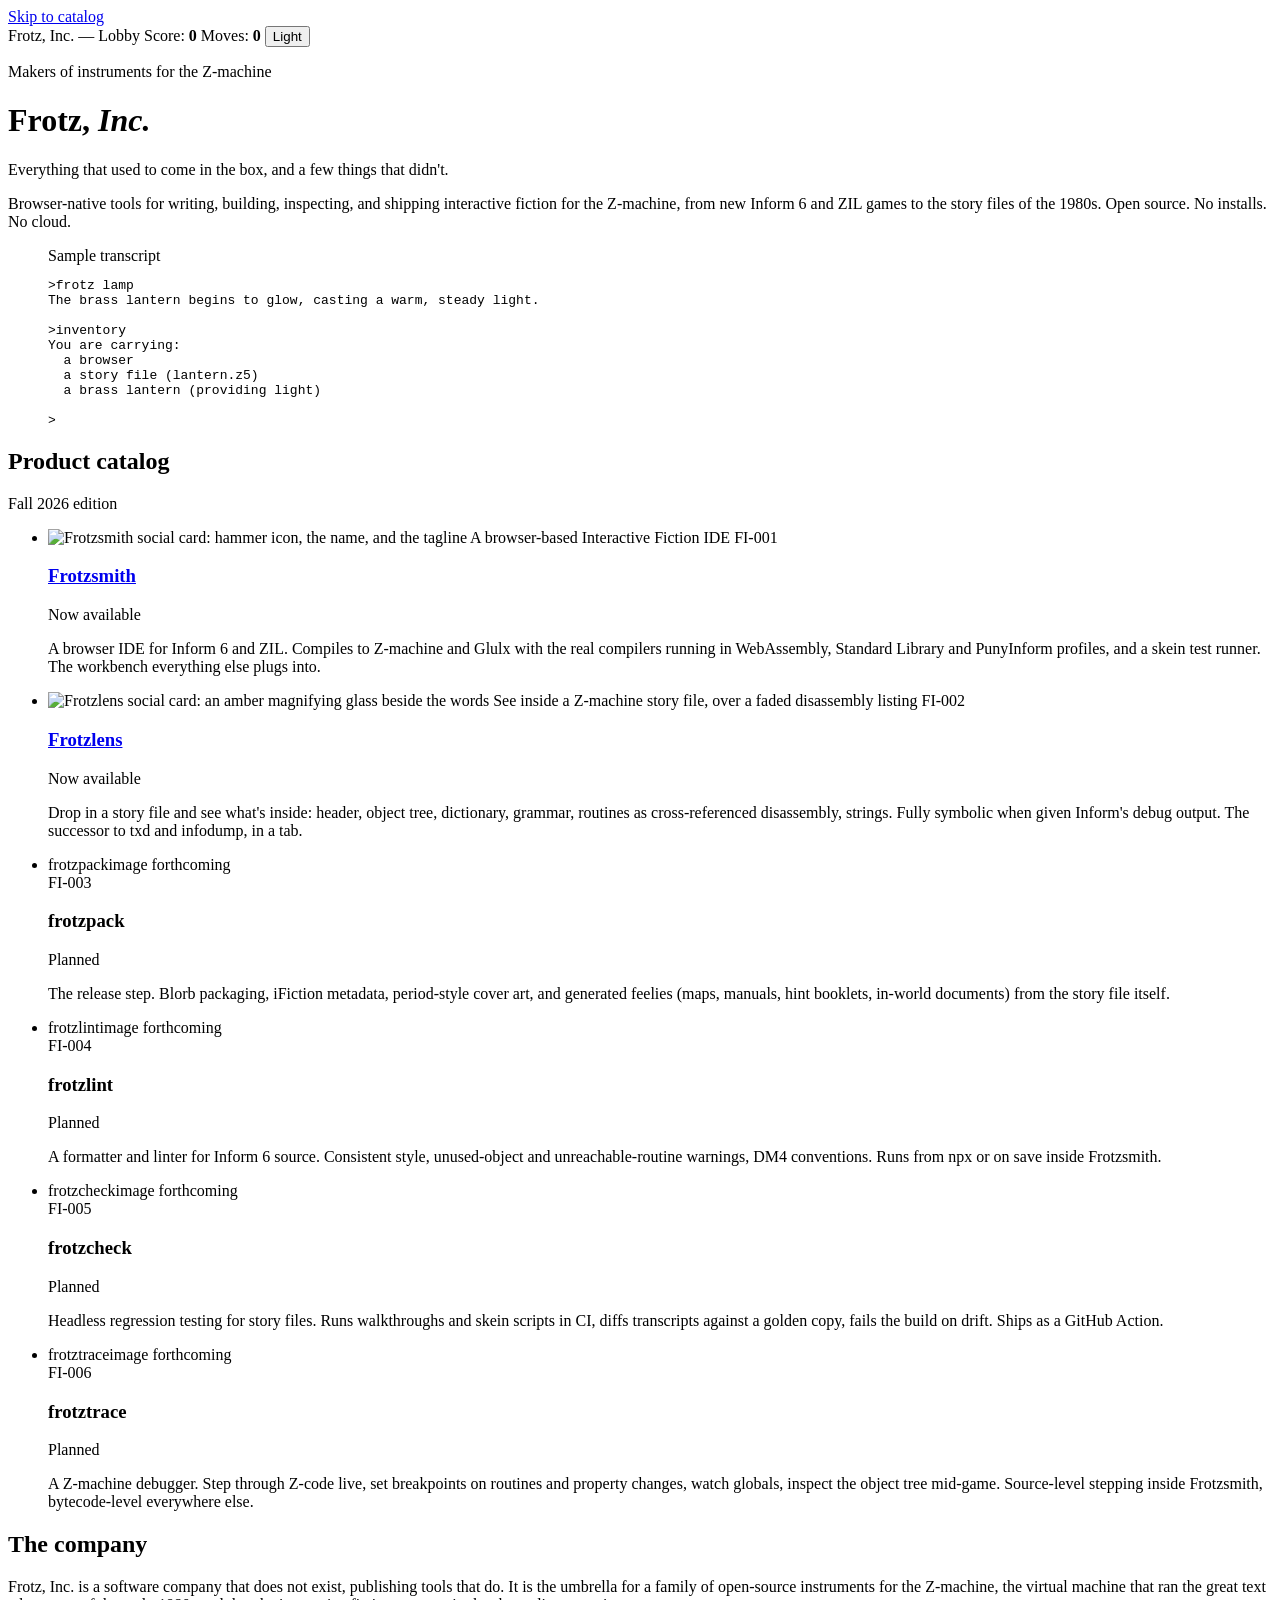
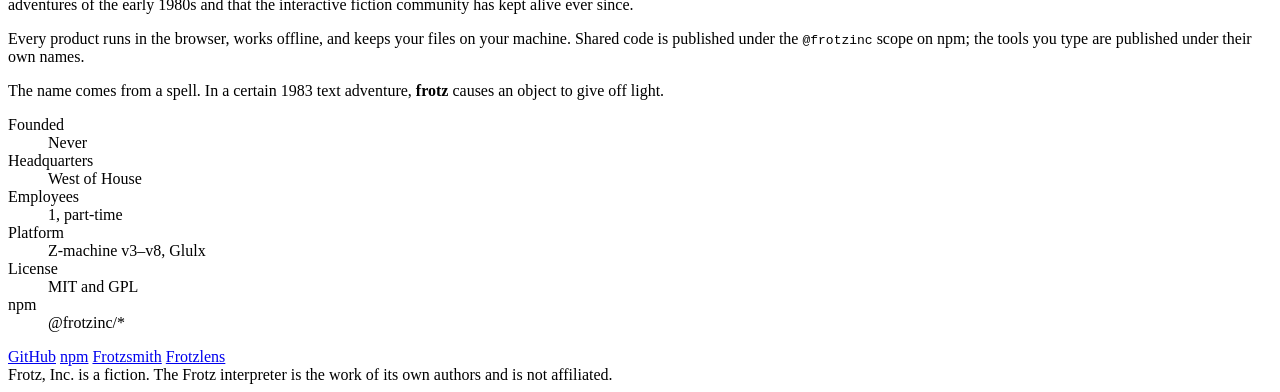
==== public/index.html @ 4df5a9d8 "JSON-LD: Frotzsmith and Frotzlens are GPLv3; llms.txt names the apps/libraries split" ====
<!doctype html>
<html lang="en">
<head>
<meta charset="utf-8">
<meta name="viewport" content="width=device-width,initial-scale=1,viewport-fit=cover">
<title>Frotz, Inc. · Instruments for the Z-machine</title>
<meta name="description" content="Open-source, browser-native tools for writing, building, inspecting, and shipping Z-machine interactive fiction. Frotzsmith, Frotzlens, and more. No installs.">
<link rel="canonical" href="https://frotzinc.com/">
<meta name="author" content="Chris Schweda">
<meta name="theme-color" content="#0e1116">
<meta name="color-scheme" content="dark light">

<link rel="icon" href="/favicon.ico" sizes="32x32">
<link rel="icon" href="/favicon.svg" type="image/svg+xml">
<link rel="apple-touch-icon" href="/apple-touch-icon.png">

<meta property="og:type" content="website">
<meta property="og:site_name" content="Frotz, Inc.">
<meta property="og:title" content="Frotz, Inc. · Instruments for the Z-machine">
<meta property="og:description" content="Everything that used to come in the box, and a few things that didn't. Open-source, browser-native tools for Z-machine interactive fiction.">
<meta property="og:url" content="https://frotzinc.com/">
<meta property="og:image" content="https://frotzinc.com/og-image.png">
<meta property="og:image:width" content="1200">
<meta property="og:image:height" content="630">
<meta property="og:image:alt" content="Frotz, Inc. wordmark in amber on a dark terminal, with the line: Makers of instruments for the Z-machine">
<meta name="twitter:card" content="summary_large_image">

<link rel="preload" href="/fonts/open-sans-latin-var.woff2" as="font" type="font/woff2" crossorigin>
<link rel="preload" href="/fonts/courier-prime-latin-400.woff2" as="font" type="font/woff2" crossorigin>
<link rel="stylesheet" href="/styles.css">
<script type="application/ld+json">
{
 "@context": "https://schema.org",
 "@graph": [
  {
   "@type": "WebSite",
   "@id": "https://frotzinc.com/#website",
   "url": "https://frotzinc.com/",
   "name": "Frotz, Inc.",
   "inLanguage": "en",
   "publisher": {
    "@id": "https://frotzinc.com/#org"
   }
  },
  {
   "@type": "WebPage",
   "@id": "https://frotzinc.com/#webpage",
   "url": "https://frotzinc.com/",
   "name": "Frotz, Inc. · Instruments for the Z-machine",
   "description": "Open-source, browser-native tools for writing, building, inspecting, and shipping Z-machine interactive fiction. Frotzsmith, Frotzlens, and more. No installs.",
   "inLanguage": "en",
   "isPartOf": {
    "@id": "https://frotzinc.com/#website"
   },
   "about": {
    "@id": "https://frotzinc.com/#org"
   },
   "author": {
    "@id": "https://frotzinc.com/#author"
   },
   "datePublished": "2026-11-07",
   "dateModified": "2026-11-07",
   "primaryImageOfPage": {
    "@type": "ImageObject",
    "url": "https://frotzinc.com/og-image.png",
    "width": 1200,
    "height": 630
   },
   "mainEntity": {
    "@id": "https://frotzinc.com/#products"
   }
  },
  {
   "@type": "Person",
   "@id": "https://frotzinc.com/#author",
   "name": "Chris Schweda",
   "url": "https://github.com/cschweda",
   "sameAs": [
    "https://github.com/cschweda"
   ]
  },
  {
   "@type": "Organization",
   "@id": "https://frotzinc.com/#org",
   "name": "Frotz, Inc.",
   "url": "https://frotzinc.com/",
   "logo": {
    "@type": "ImageObject",
    "url": "https://frotzinc.com/apple-touch-icon.png",
    "width": 180,
    "height": 180
   },
   "founder": {
    "@id": "https://frotzinc.com/#author"
   },
   "sameAs": [
    "https://www.npmjs.com/org/frotzinc"
   ],
   "description": "Umbrella for a family of open-source, browser-native tools for the Z-machine."
  },
  {
   "@type": "ItemList",
   "@id": "https://frotzinc.com/#products",
   "name": "Product catalog",
   "itemListElement": [
    {
     "@type": "ListItem",
     "position": 1,
     "item": {
      "@type": "SoftwareApplication",
      "name": "Frotzsmith",
      "license": "https://www.gnu.org/licenses/gpl-3.0.html",
      "url": "https://frotzsmith.com",
      "applicationCategory": "DeveloperApplication",
      "operatingSystem": "Web browser",
      "image": "https://frotzinc.com/images/frotzsmith-card-1200.webp",
      "publisher": {
       "@id": "https://frotzinc.com/#org"
      },
      "description": "A browser IDE for Inform 6 and ZIL that compiles to Z-machine and Glulx with the real compilers running in WebAssembly."
     }
    },
    {
     "@type": "ListItem",
     "position": 2,
     "item": {
      "@type": "SoftwareApplication",
      "name": "Frotzlens",
      "license": "https://www.gnu.org/licenses/gpl-3.0.html",
      "url": "https://frotzlens.frotzinc.com",
     "image": "https://frotzinc.com/images/frotzlens-card-1200.webp",
      "applicationCategory": "DeveloperApplication",
      "operatingSystem": "Web browser",
      "publisher": {
       "@id": "https://frotzinc.com/#org"
      },
      "creativeWorkStatus": "Available",
      "description": "A browser-based story-file inspector for the Z-machine: header, object tree, dictionary, grammar, and cross-referenced disassembly."
     }
    }
   ]
  }
 ]
}
</script>
<script src="/site.js"></script>
<!-- Privacy-friendly analytics by Plausible -->
<script async src="https://plausible.io/js/pa-E6m6da17UmIjpj_W6nORN.js"></script>
<script>
  window.plausible=window.plausible||function(){(plausible.q=plausible.q||[]).push(arguments)},plausible.init=plausible.init||function(i){plausible.o=i||{}};
  plausible.init()
</script>
</head>
<body>

<a class="skip" href="#products">Skip to catalog</a>
<div class="status" role="group" aria-label="Status line">
  <span aria-hidden="true">Frotz, Inc. — Lobby</span>
  <span class="right">
    <span class="score" aria-hidden="true">Score: <b id="score">0</b></span>
    <span class="score" aria-hidden="true">Moves: <b id="moves">0</b></span>
    <button id="theme" type="button" aria-pressed="false">Light</button>
  </span>
</div>

<main class="wrap">
  <header class="hero">
    <p class="eyebrow">Makers of instruments for the Z-machine</p>
    <h1 class="wordmark">Frotz, <em>Inc.</em></h1>
    <p class="tagline">Everything that used to come in the box, and a few things that didn't.</p>
    <p class="lede">Browser-native tools for writing, building, inspecting, and shipping interactive fiction for the Z-machine, from new Inform 6 and ZIL games to the story files of the 1980s. Open source. No installs. No cloud.</p>

    <figure class="transcript-wrap"><figcaption class="sr-only">Sample transcript</figcaption><pre class="transcript"><span class="cmd">&gt;frotz lamp</span>
The brass lantern begins to glow, casting a <span class="lit">warm, steady light</span>.

<span class="cmd">&gt;inventory</span>
You are carrying:
  a browser
  a story file (lantern.z5)
  a brass lantern (providing light)

<span class="cmd">&gt;</span><span class="cursor" aria-hidden="true"></span></pre></figure>
  </header>

  <section class="section" aria-labelledby="products">
    <div class="section-head">
      <h2 id="products">Product catalog</h2>
      <span class="note">Fall 2026 edition</span>
    </div>
    <ul class="catalog">
      <li class="item linked">
        <img class="thumb" src="/images/frotzsmith-card-1200.webp"
             srcset="/images/frotzsmith-card-480.webp 480w, /images/frotzsmith-card-1200.webp 1200w"
             sizes="(max-width: 720px) calc(100vw - 32px), 220px"
             alt="Frotzsmith social card: hammer icon, the name, and the tagline A browser-based Interactive Fiction IDE"
             width="1200" height="630" loading="lazy" decoding="async">
        <span class="sku">FI-001</span>
        <h3 class="name"><a href="https://frotzsmith.com" target="_blank" rel="noopener">Frotzsmith</a></h3>
        <span class="badge live">Now available</span>
        <p class="desc">A browser IDE for Inform 6 and ZIL. Compiles to Z-machine and Glulx with the real compilers running in WebAssembly, Standard Library and PunyInform profiles, and a skein test runner. The workbench everything else plugs into.</p>
      </li>
      <li class="item linked">
        <img class="thumb" src="/images/frotzlens-card-1200.webp"
             srcset="/images/frotzlens-card-480.webp 480w, /images/frotzlens-card-1200.webp 1200w"
             sizes="(max-width: 720px) calc(100vw - 32px), 220px"
             alt="Frotzlens social card: an amber magnifying glass beside the words See inside a Z-machine story file, over a faded disassembly listing"
             width="1200" height="630" loading="lazy" decoding="async">
        <span class="sku">FI-002</span>
        <h3 class="name"><a href="https://frotzlens.frotzinc.com" target="_blank" rel="noopener">Frotzlens</a></h3>
        <span class="badge live">Now available</span>
        <p class="desc">Drop in a story file and see what's inside: header, object tree, dictionary, grammar, routines as cross-referenced disassembly, strings. Fully symbolic when given Inform's debug output. The successor to txd and infodump, in a tab.</p>
      </li>
      <li class="item">
        <div class="thumb thumb-empty" aria-hidden="true"><span>frotzpack</span><span class="thumb-note">image forthcoming</span></div>
        <span class="sku">FI-003</span>
        <h3 class="name">frotzpack</h3>
        <span class="badge plan">Planned</span>
        <p class="desc">The release step. Blorb packaging, iFiction metadata, period-style cover art, and generated feelies (maps, manuals, hint booklets, in-world documents) from the story file itself.</p>
      </li>
      <li class="item">
        <div class="thumb thumb-empty" aria-hidden="true"><span>frotzlint</span><span class="thumb-note">image forthcoming</span></div>
        <span class="sku">FI-004</span>
        <h3 class="name">frotzlint</h3>
        <span class="badge plan">Planned</span>
        <p class="desc">A formatter and linter for Inform 6 source. Consistent style, unused-object and unreachable-routine warnings, DM4 conventions. Runs from npx or on save inside Frotzsmith.</p>
      </li>
      <li class="item">
        <div class="thumb thumb-empty" aria-hidden="true"><span>frotzcheck</span><span class="thumb-note">image forthcoming</span></div>
        <span class="sku">FI-005</span>
        <h3 class="name">frotzcheck</h3>
        <span class="badge plan">Planned</span>
        <p class="desc">Headless regression testing for story files. Runs walkthroughs and skein scripts in CI, diffs transcripts against a golden copy, fails the build on drift. Ships as a GitHub Action.</p>
      </li>
      <li class="item">
        <div class="thumb thumb-empty" aria-hidden="true"><span>frotztrace</span><span class="thumb-note">image forthcoming</span></div>
        <span class="sku">FI-006</span>
        <h3 class="name">frotztrace</h3>
        <span class="badge plan">Planned</span>
        <p class="desc">A Z-machine debugger. Step through Z-code live, set breakpoints on routines and property changes, watch globals, inspect the object tree mid-game. Source-level stepping inside Frotzsmith, bytecode-level everywhere else.</p>
      </li>
    </ul>
  </section>

  <section class="section about" aria-labelledby="company">
    <div>
      <div class="section-head"><h2 id="company">The company</h2></div>
      <p>Frotz, Inc. is a software company that does not exist, publishing tools that do. It is the umbrella for a family of open-source instruments for the Z-machine, the virtual machine that ran the great text adventures of the early 1980s and that the interactive fiction community has kept alive ever since.</p>
      <p>Every product runs in the browser, works offline, and keeps your files on your machine. Shared code is published under the <code>@frotzinc</code> scope on npm; the tools you type are published under their own names.</p>
      <p>The name comes from a spell. In a certain 1983 text adventure, <b>frotz</b> causes an object to give off light.</p>
    </div>
    <div class="facts">
      <dl>
        <dt>Founded</dt><dd>Never</dd>
        <dt>Headquarters</dt><dd>West of House</dd>
        <dt>Employees</dt><dd>1, part-time</dd>
        <dt>Platform</dt><dd>Z-machine v3–v8, Glulx</dd>
        <dt>License</dt><dd>MIT and GPL</dd>
        <dt>npm</dt><dd>@frotzinc/*</dd>
      </dl>
    </div>
  </section>

  <footer>
    <div class="links">
      <a href="https://github.com/cschweda" target="_blank" rel="noopener">GitHub</a>
      <a href="https://www.npmjs.com/org/frotzinc" target="_blank" rel="noopener">npm</a>
      <a href="https://frotzsmith.com" target="_blank" rel="noopener">Frotzsmith</a>
      <a href="https://frotzlens.frotzinc.com" target="_blank" rel="noopener">Frotzlens</a>
    </div>
    <div>Frotz, Inc. is a fiction. The Frotz interpreter is the work of its own authors and is not affiliated.</div>
  </footer>
</main>

</body>
</html>
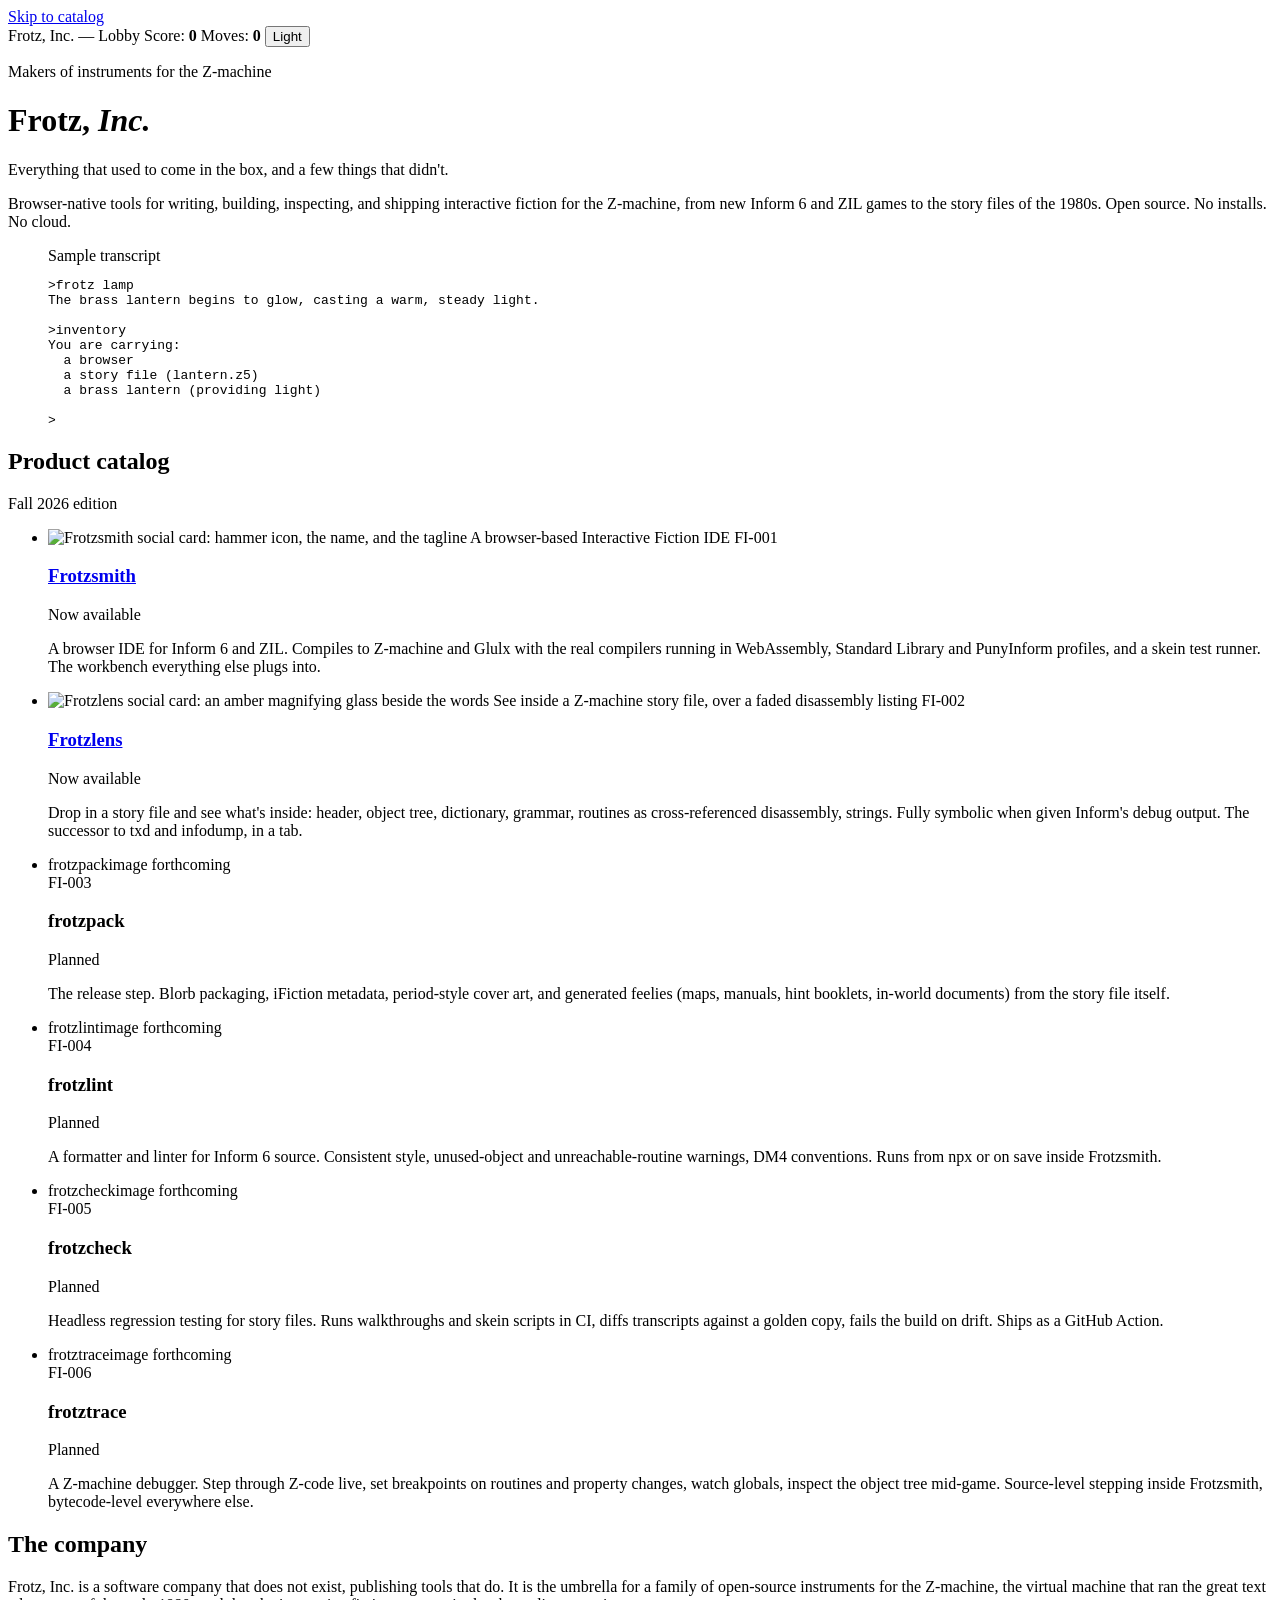
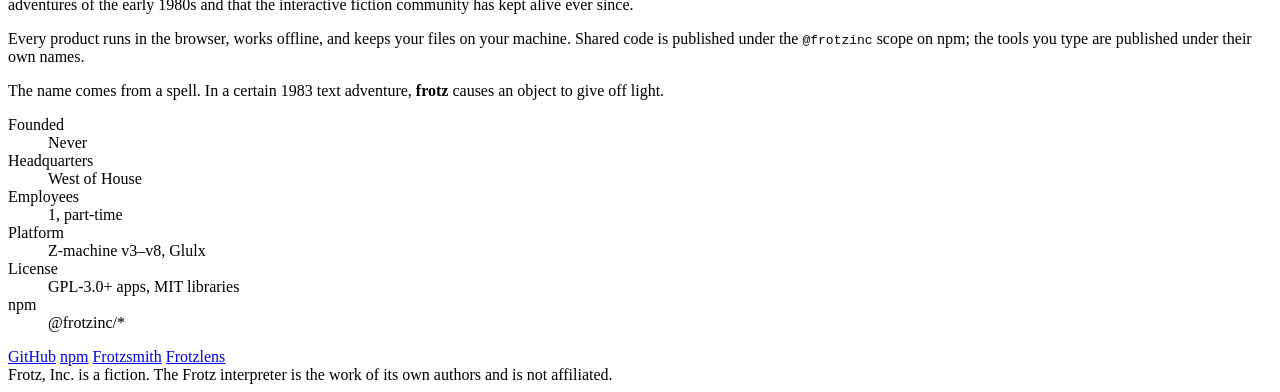
==== commit bd9e9371: "License: GPL-3.0-or-later apps, MIT libraries (per frotzlens LICENSING.md)" ====
--- a/public/index.html
+++ b/public/index.html
@@ -109,7 +109,7 @@
      "item": {
       "@type": "SoftwareApplication",
       "name": "Frotzsmith",
-      "license": "https://www.gnu.org/licenses/gpl-3.0.html",
+      "license": "https://spdx.org/licenses/GPL-3.0-or-later.html",
       "url": "https://frotzsmith.com",
       "applicationCategory": "DeveloperApplication",
       "operatingSystem": "Web browser",
@@ -126,7 +126,7 @@
      "item": {
       "@type": "SoftwareApplication",
       "name": "Frotzlens",
-      "license": "https://www.gnu.org/licenses/gpl-3.0.html",
+      "license": "https://spdx.org/licenses/GPL-3.0-or-later.html",
       "url": "https://frotzlens.frotzinc.com",
      "image": "https://frotzinc.com/images/frotzlens-card-1200.webp",
       "applicationCategory": "DeveloperApplication",
@@ -254,7 +254,7 @@
         <dt>Headquarters</dt><dd>West of House</dd>
         <dt>Employees</dt><dd>1, part-time</dd>
         <dt>Platform</dt><dd>Z-machine v3–v8, Glulx</dd>
-        <dt>License</dt><dd>MIT and GPL</dd>
+        <dt>License</dt><dd>GPL-3.0+ apps, MIT libraries</dd>
         <dt>npm</dt><dd>@frotzinc/*</dd>
       </dl>
     </div>
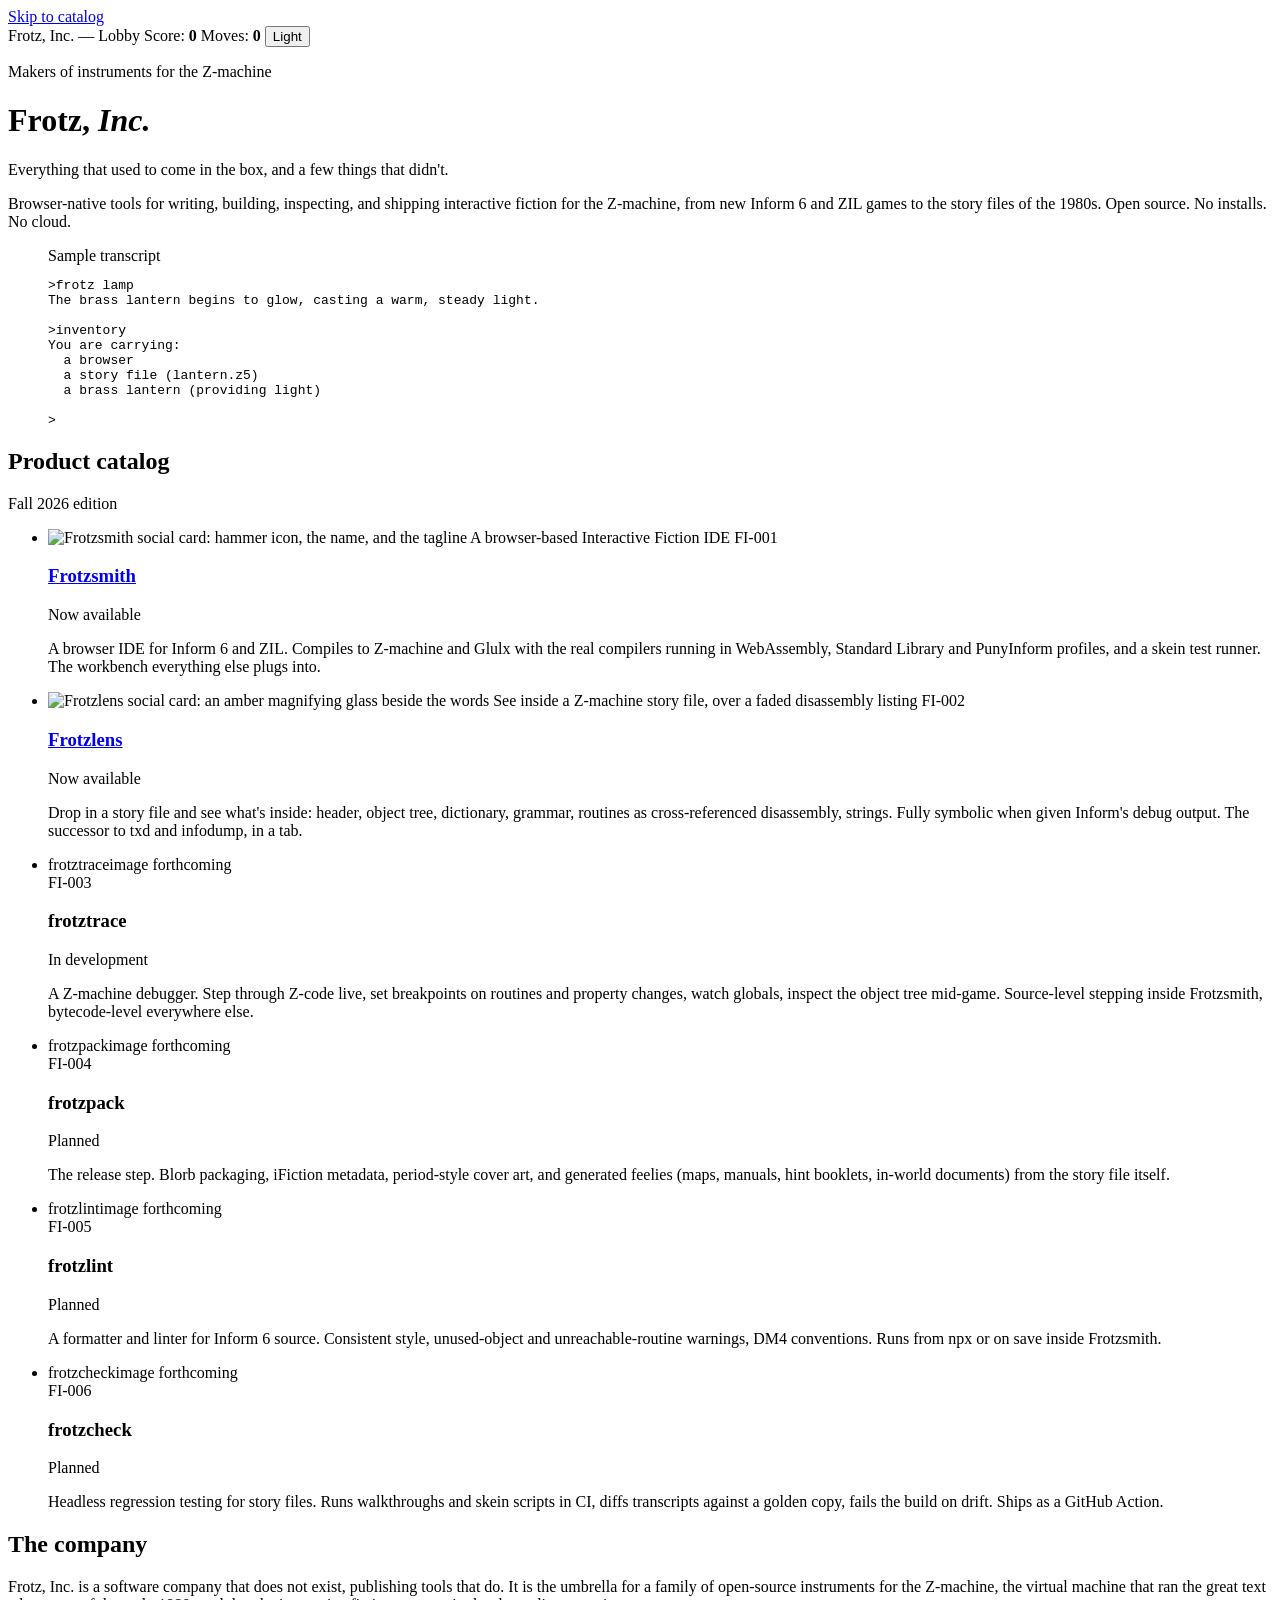
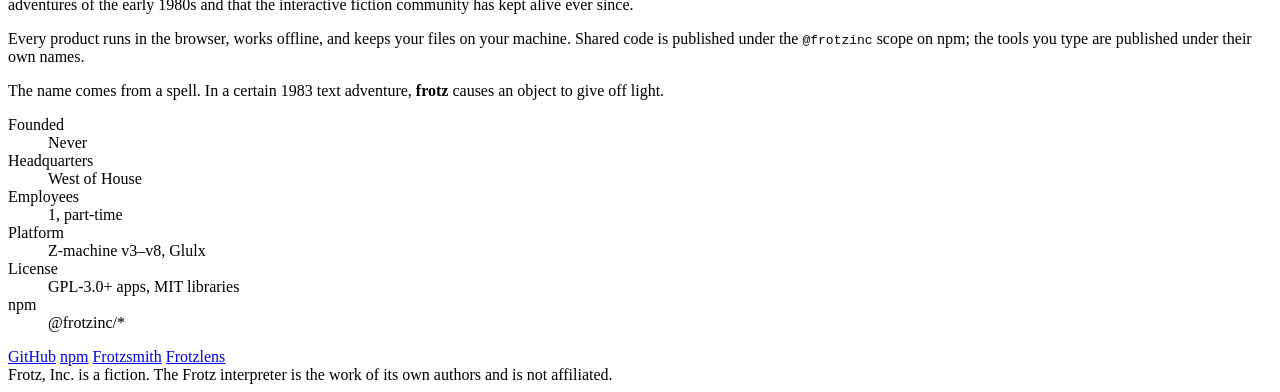
==== commit 2436d207: "Move frotztrace to third and mark it in development Catalog numbers follow page order (frotztrace FI" ====
--- a/public/index.html
+++ b/public/index.html
@@ -110,7 +110,7 @@
       "@type": "SoftwareApplication",
       "name": "Frotzsmith",
       "license": "https://spdx.org/licenses/GPL-3.0-or-later.html",
-      "url": "https://frotzsmith.com",
+      "url": "https://frotzsmith.frotzinc.com",
       "applicationCategory": "DeveloperApplication",
       "operatingSystem": "Web browser",
       "image": "https://frotzinc.com/images/frotzsmith-card-1200.webp",
@@ -195,7 +195,7 @@
              alt="Frotzsmith social card: hammer icon, the name, and the tagline A browser-based Interactive Fiction IDE"
              width="1200" height="630" loading="lazy" decoding="async">
         <span class="sku">FI-001</span>
-        <h3 class="name"><a href="https://frotzsmith.com" target="_blank" rel="noopener">Frotzsmith</a></h3>
+        <h3 class="name"><a href="https://frotzsmith.frotzinc.com" target="_blank" rel="noopener">Frotzsmith</a></h3>
         <span class="badge live">Now available</span>
         <p class="desc">A browser IDE for Inform 6 and ZIL. Compiles to Z-machine and Glulx with the real compilers running in WebAssembly, Standard Library and PunyInform profiles, and a skein test runner. The workbench everything else plugs into.</p>
       </li>
@@ -211,32 +211,32 @@
         <p class="desc">Drop in a story file and see what's inside: header, object tree, dictionary, grammar, routines as cross-referenced disassembly, strings. Fully symbolic when given Inform's debug output. The successor to txd and infodump, in a tab.</p>
       </li>
       <li class="item">
+        <div class="thumb thumb-empty" aria-hidden="true"><span>frotztrace</span><span class="thumb-note">image forthcoming</span></div>
+        <span class="sku">FI-003</span>
+        <h3 class="name">frotztrace</h3>
+        <span class="badge dev">In development</span>
+        <p class="desc">A Z-machine debugger. Step through Z-code live, set breakpoints on routines and property changes, watch globals, inspect the object tree mid-game. Source-level stepping inside Frotzsmith, bytecode-level everywhere else.</p>
+      </li>
+      <li class="item">
         <div class="thumb thumb-empty" aria-hidden="true"><span>frotzpack</span><span class="thumb-note">image forthcoming</span></div>
-        <span class="sku">FI-003</span>
+        <span class="sku">FI-004</span>
         <h3 class="name">frotzpack</h3>
         <span class="badge plan">Planned</span>
         <p class="desc">The release step. Blorb packaging, iFiction metadata, period-style cover art, and generated feelies (maps, manuals, hint booklets, in-world documents) from the story file itself.</p>
       </li>
       <li class="item">
         <div class="thumb thumb-empty" aria-hidden="true"><span>frotzlint</span><span class="thumb-note">image forthcoming</span></div>
-        <span class="sku">FI-004</span>
+        <span class="sku">FI-005</span>
         <h3 class="name">frotzlint</h3>
         <span class="badge plan">Planned</span>
         <p class="desc">A formatter and linter for Inform 6 source. Consistent style, unused-object and unreachable-routine warnings, DM4 conventions. Runs from npx or on save inside Frotzsmith.</p>
       </li>
       <li class="item">
         <div class="thumb thumb-empty" aria-hidden="true"><span>frotzcheck</span><span class="thumb-note">image forthcoming</span></div>
-        <span class="sku">FI-005</span>
+        <span class="sku">FI-006</span>
         <h3 class="name">frotzcheck</h3>
         <span class="badge plan">Planned</span>
         <p class="desc">Headless regression testing for story files. Runs walkthroughs and skein scripts in CI, diffs transcripts against a golden copy, fails the build on drift. Ships as a GitHub Action.</p>
-      </li>
-      <li class="item">
-        <div class="thumb thumb-empty" aria-hidden="true"><span>frotztrace</span><span class="thumb-note">image forthcoming</span></div>
-        <span class="sku">FI-006</span>
-        <h3 class="name">frotztrace</h3>
-        <span class="badge plan">Planned</span>
-        <p class="desc">A Z-machine debugger. Step through Z-code live, set breakpoints on routines and property changes, watch globals, inspect the object tree mid-game. Source-level stepping inside Frotzsmith, bytecode-level everywhere else.</p>
       </li>
     </ul>
   </section>
@@ -264,7 +264,7 @@
     <div class="links">
       <a href="https://github.com/cschweda" target="_blank" rel="noopener">GitHub</a>
       <a href="https://www.npmjs.com/org/frotzinc" target="_blank" rel="noopener">npm</a>
-      <a href="https://frotzsmith.com" target="_blank" rel="noopener">Frotzsmith</a>
+      <a href="https://frotzsmith.frotzinc.com" target="_blank" rel="noopener">Frotzsmith</a>
       <a href="https://frotzlens.frotzinc.com" target="_blank" rel="noopener">Frotzlens</a>
     </div>
     <div>Frotz, Inc. is a fiction. The Frotz interpreter is the work of its own authors and is not affiliated.</div>
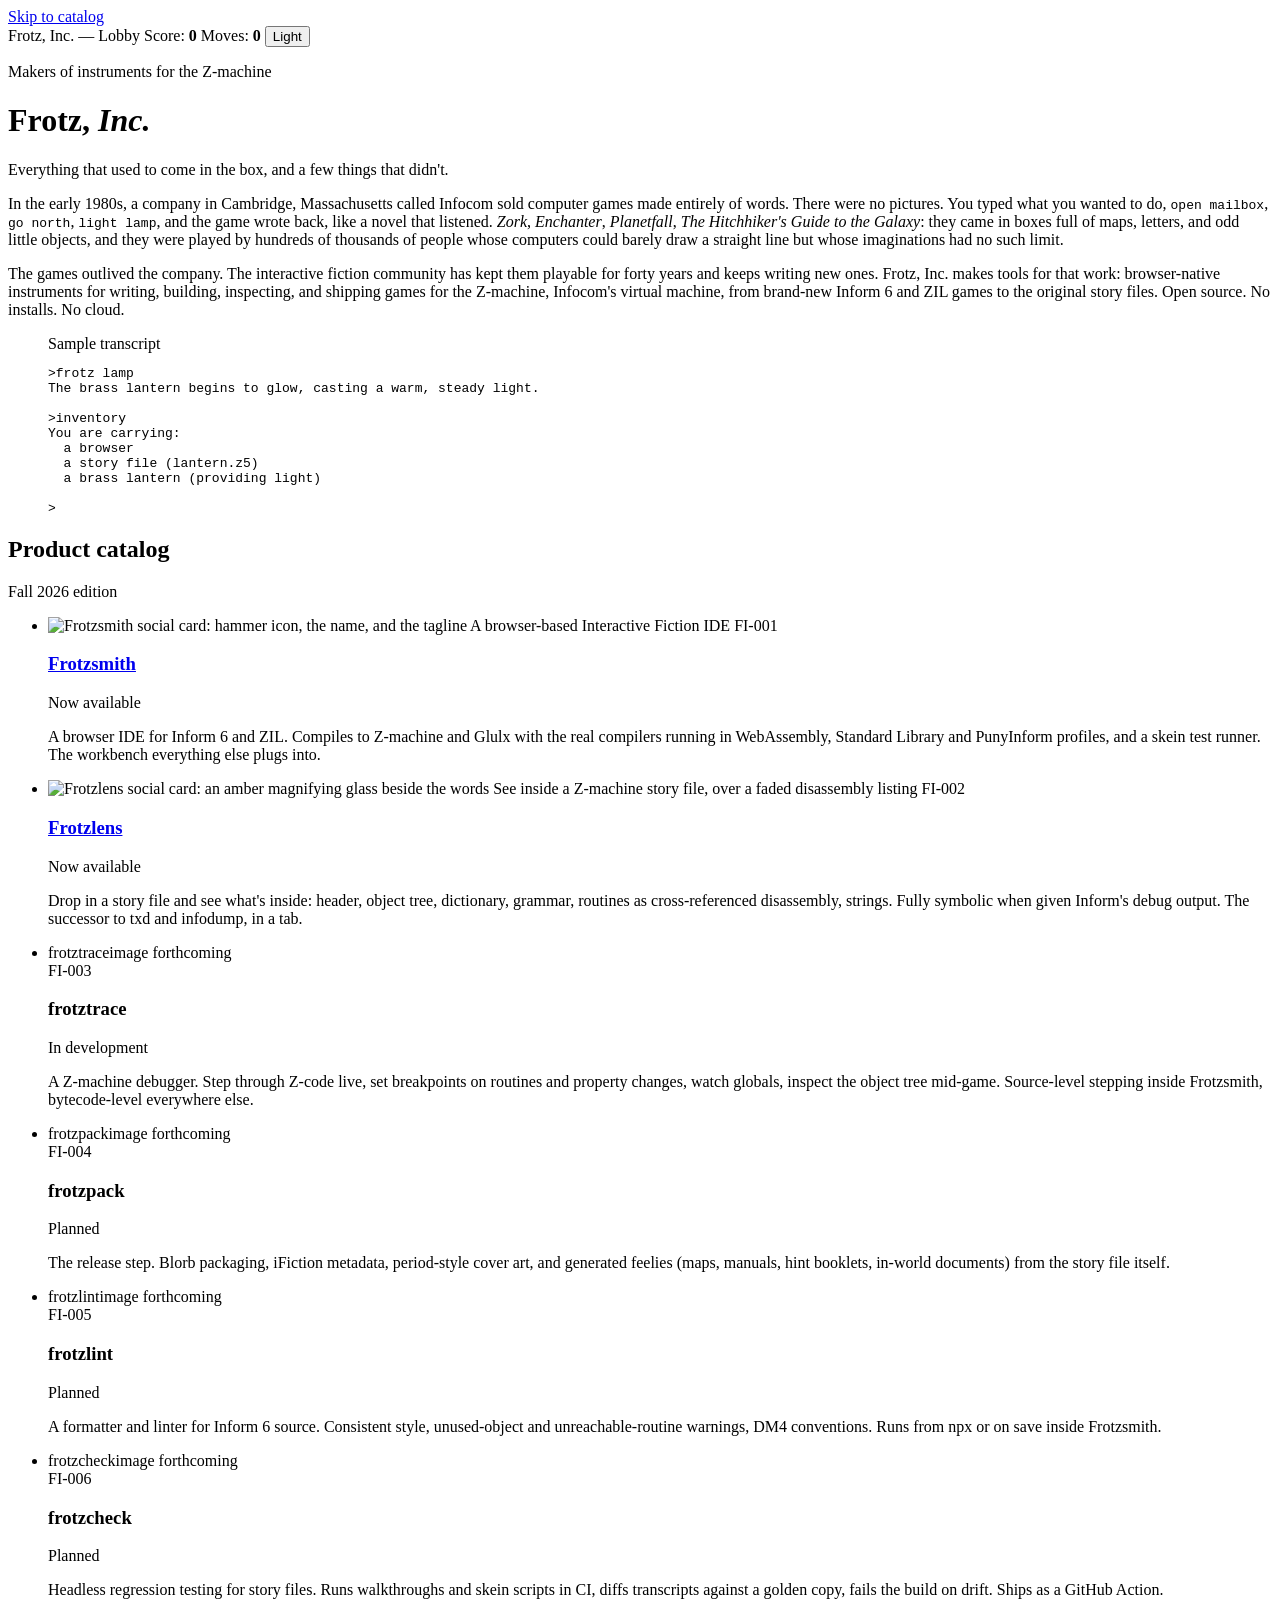
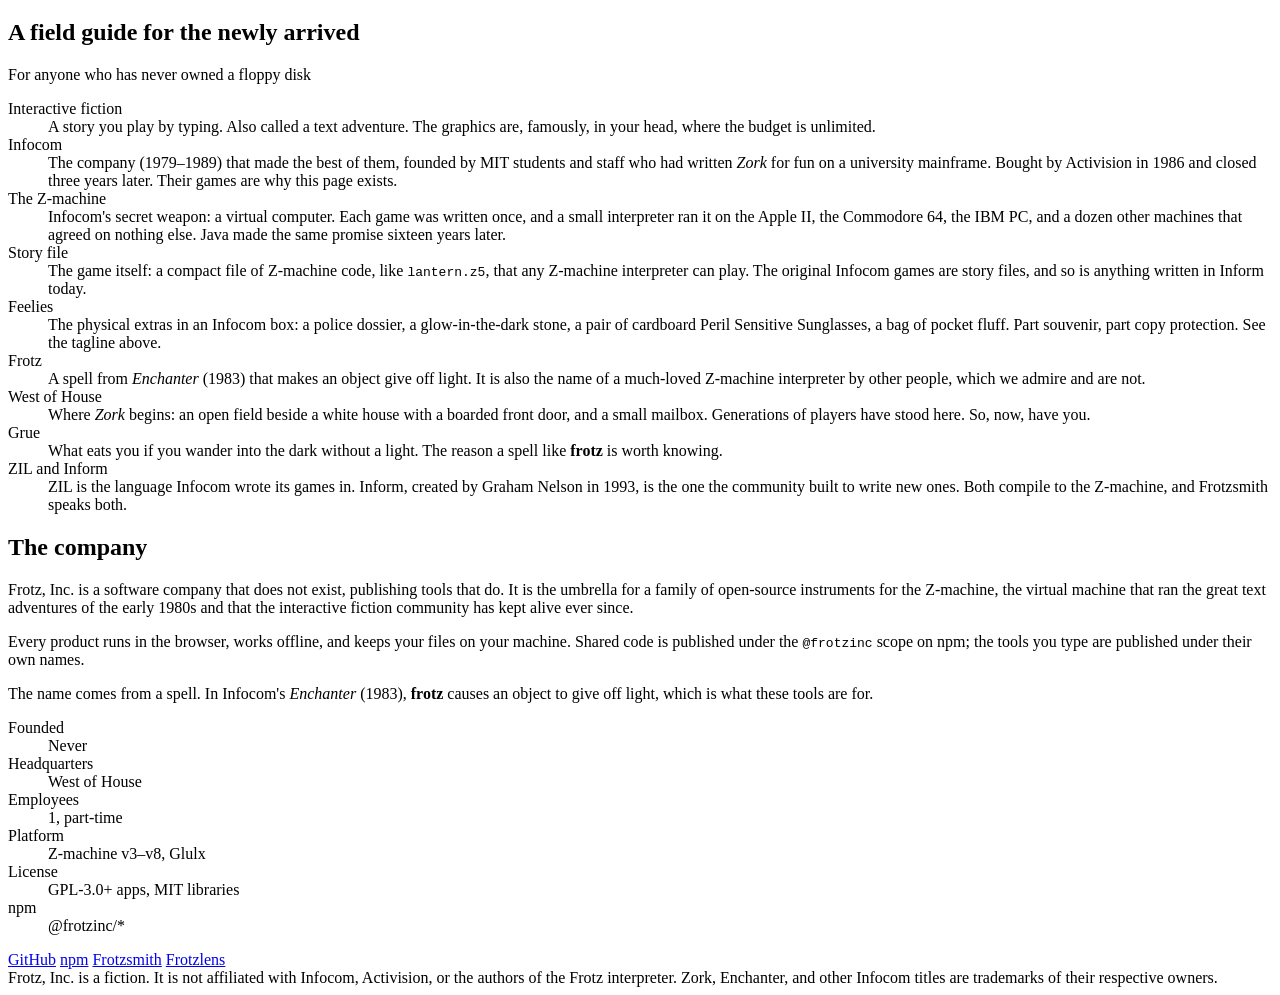
==== commit a023cc95: "Explain the Infocom context for newcomers - Hero: two paragraphs on Infocom's 1980s text adventures " ====
--- a/public/index.html
+++ b/public/index.html
@@ -4,7 +4,7 @@
 <meta charset="utf-8">
 <meta name="viewport" content="width=device-width,initial-scale=1,viewport-fit=cover">
 <title>Frotz, Inc. · Instruments for the Z-machine</title>
-<meta name="description" content="Open-source, browser-native tools for writing, building, inspecting, and shipping Z-machine interactive fiction. Frotzsmith, Frotzlens, and more. No installs.">
+<meta name="description" content="Browser tools for Infocom-style text adventures, the 1980s games you play by typing: write, build, inspect, and ship Z-machine interactive fiction. Open source.">
 <link rel="canonical" href="https://frotzinc.com/">
 <meta name="author" content="Chris Schweda">
 <meta name="theme-color" content="#0e1116">
@@ -17,7 +17,7 @@
 <meta property="og:type" content="website">
 <meta property="og:site_name" content="Frotz, Inc.">
 <meta property="og:title" content="Frotz, Inc. · Instruments for the Z-machine">
-<meta property="og:description" content="Everything that used to come in the box, and a few things that didn't. Open-source, browser-native tools for Z-machine interactive fiction.">
+<meta property="og:description" content="Everything that used to come in the box, and a few things that didn't. Open-source browser tools for Infocom-style text adventures and the Z-machine.">
 <meta property="og:url" content="https://frotzinc.com/">
 <meta property="og:image" content="https://frotzinc.com/og-image.png">
 <meta property="og:image:width" content="1200">
@@ -47,7 +47,7 @@
    "@id": "https://frotzinc.com/#webpage",
    "url": "https://frotzinc.com/",
    "name": "Frotz, Inc. · Instruments for the Z-machine",
-   "description": "Open-source, browser-native tools for writing, building, inspecting, and shipping Z-machine interactive fiction. Frotzsmith, Frotzlens, and more. No installs.",
+   "description": "Browser tools for Infocom-style text adventures, the 1980s games you play by typing: write, build, inspect, and ship Z-machine interactive fiction. Open source.",
    "inLanguage": "en",
    "isPartOf": {
     "@id": "https://frotzinc.com/#website"
@@ -168,7 +168,8 @@
     <p class="eyebrow">Makers of instruments for the Z-machine</p>
     <h1 class="wordmark">Frotz, <em>Inc.</em></h1>
     <p class="tagline">Everything that used to come in the box, and a few things that didn't.</p>
-    <p class="lede">Browser-native tools for writing, building, inspecting, and shipping interactive fiction for the Z-machine, from new Inform 6 and ZIL games to the story files of the 1980s. Open source. No installs. No cloud.</p>
+    <p class="lede">In the early 1980s, a company in Cambridge, Massachusetts called Infocom sold computer games made entirely of words. There were no pictures. You typed what you wanted to do, <kbd>open mailbox</kbd>, <kbd>go north</kbd>, <kbd>light lamp</kbd>, and the game wrote back, like a novel that listened. <i>Zork</i>, <i>Enchanter</i>, <i>Planetfall</i>, <i>The Hitchhiker's Guide to the Galaxy</i>: they came in boxes full of maps, letters, and odd little objects, and they were played by hundreds of thousands of people whose computers could barely draw a straight line but whose imaginations had no such limit.</p>
+    <p class="lede">The games outlived the company. The interactive fiction community has kept them playable for forty years and keeps writing new ones. Frotz, Inc. makes tools for that work: browser-native instruments for writing, building, inspecting, and shipping games for the Z-machine, Infocom's virtual machine, from brand-new Inform 6 and ZIL games to the original story files. Open source. No installs. No cloud.</p>
 
     <figure class="transcript-wrap"><figcaption class="sr-only">Sample transcript</figcaption><pre class="transcript"><span class="cmd">&gt;frotz lamp</span>
 The brass lantern begins to glow, casting a <span class="lit">warm, steady light</span>.
@@ -241,12 +242,39 @@
     </ul>
   </section>
 
+  <section class="section glossary" aria-labelledby="field-guide">
+    <div class="section-head">
+      <h2 id="field-guide">A field guide for the newly arrived</h2>
+      <span class="note">For anyone who has never owned a floppy disk</span>
+    </div>
+    <dl>
+      <dt>Interactive fiction</dt>
+      <dd>A story you play by typing. Also called a text adventure. The graphics are, famously, in your head, where the budget is unlimited.</dd>
+      <dt>Infocom</dt>
+      <dd>The company (1979–1989) that made the best of them, founded by MIT students and staff who had written <i>Zork</i> for fun on a university mainframe. Bought by Activision in 1986 and closed three years later. Their games are why this page exists.</dd>
+      <dt>The Z-machine</dt>
+      <dd>Infocom's secret weapon: a virtual computer. Each game was written once, and a small interpreter ran it on the Apple II, the Commodore 64, the IBM PC, and a dozen other machines that agreed on nothing else. Java made the same promise sixteen years later.</dd>
+      <dt>Story file</dt>
+      <dd>The game itself: a compact file of Z-machine code, like <code>lantern.z5</code>, that any Z-machine interpreter can play. The original Infocom games are story files, and so is anything written in Inform today.</dd>
+      <dt>Feelies</dt>
+      <dd>The physical extras in an Infocom box: a police dossier, a glow-in-the-dark stone, a pair of cardboard Peril Sensitive Sunglasses, a bag of pocket fluff. Part souvenir, part copy protection. See the tagline above.</dd>
+      <dt>Frotz</dt>
+      <dd>A spell from <i>Enchanter</i> (1983) that makes an object give off light. It is also the name of a much-loved Z-machine interpreter by other people, which we admire and are not.</dd>
+      <dt>West of House</dt>
+      <dd>Where <i>Zork</i> begins: an open field beside a white house with a boarded front door, and a small mailbox. Generations of players have stood here. So, now, have you.</dd>
+      <dt>Grue</dt>
+      <dd>What eats you if you wander into the dark without a light. The reason a spell like <b>frotz</b> is worth knowing.</dd>
+      <dt>ZIL and Inform</dt>
+      <dd>ZIL is the language Infocom wrote its games in. Inform, created by Graham Nelson in 1993, is the one the community built to write new ones. Both compile to the Z-machine, and Frotzsmith speaks both.</dd>
+    </dl>
+  </section>
+
   <section class="section about" aria-labelledby="company">
     <div>
       <div class="section-head"><h2 id="company">The company</h2></div>
       <p>Frotz, Inc. is a software company that does not exist, publishing tools that do. It is the umbrella for a family of open-source instruments for the Z-machine, the virtual machine that ran the great text adventures of the early 1980s and that the interactive fiction community has kept alive ever since.</p>
       <p>Every product runs in the browser, works offline, and keeps your files on your machine. Shared code is published under the <code>@frotzinc</code> scope on npm; the tools you type are published under their own names.</p>
-      <p>The name comes from a spell. In a certain 1983 text adventure, <b>frotz</b> causes an object to give off light.</p>
+      <p>The name comes from a spell. In Infocom's <i>Enchanter</i> (1983), <b>frotz</b> causes an object to give off light, which is what these tools are for.</p>
     </div>
     <div class="facts">
       <dl>
@@ -267,7 +295,7 @@
       <a href="https://frotzsmith.frotzinc.com" target="_blank" rel="noopener">Frotzsmith</a>
       <a href="https://frotzlens.frotzinc.com" target="_blank" rel="noopener">Frotzlens</a>
     </div>
-    <div>Frotz, Inc. is a fiction. The Frotz interpreter is the work of its own authors and is not affiliated.</div>
+    <div>Frotz, Inc. is a fiction. It is not affiliated with Infocom, Activision, or the authors of the Frotz interpreter. Zork, Enchanter, and other Infocom titles are trademarks of their respective owners.</div>
   </footer>
 </main>
 
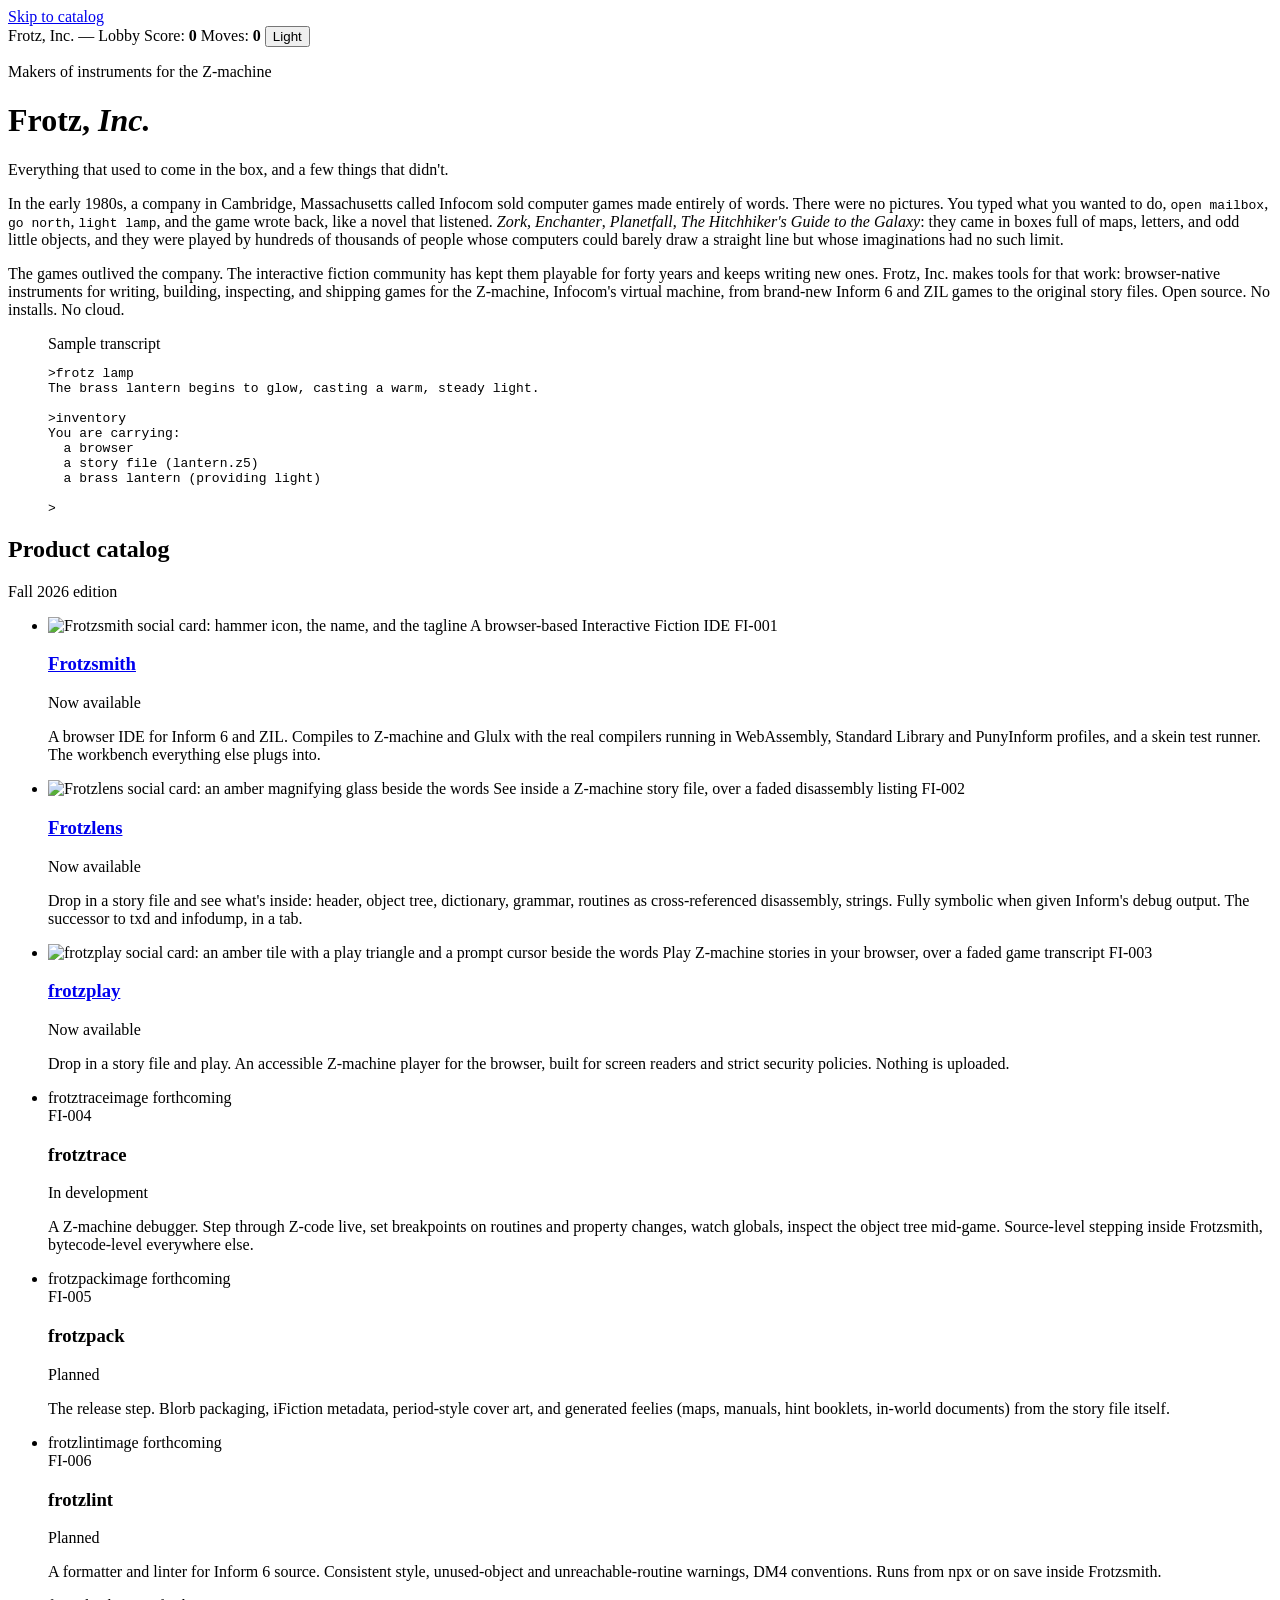
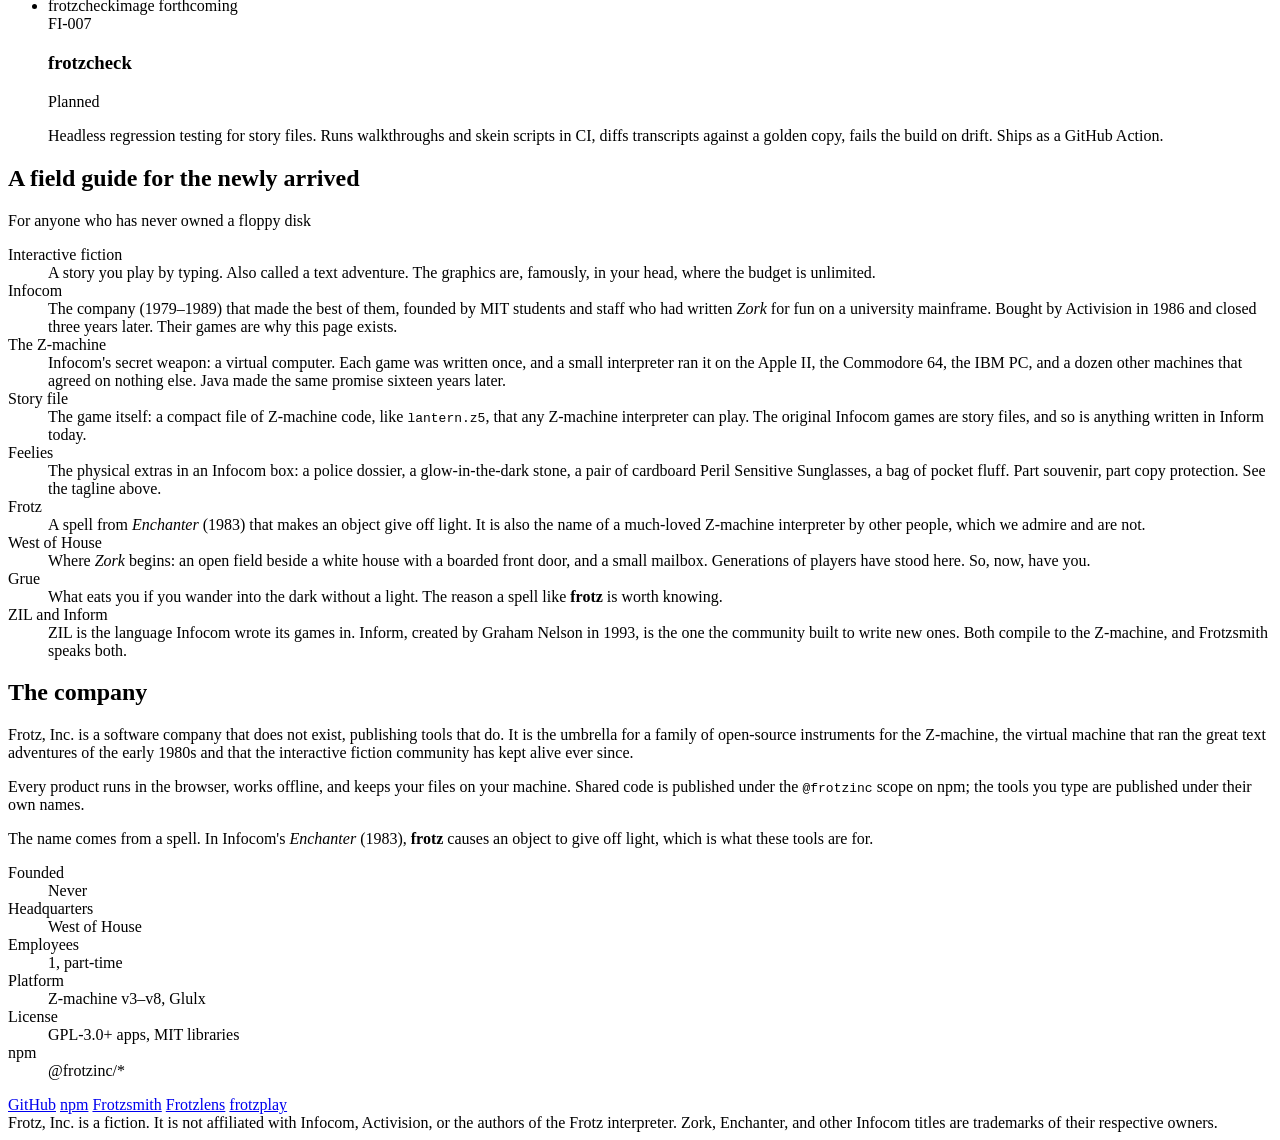
==== commit 0fa2274b: "Add frotzplay (now available) as the third catalog entry - Card from frotzplay.frotzinc.com's og:ima" ====
--- a/public/index.html
+++ b/public/index.html
@@ -128,7 +128,7 @@
       "name": "Frotzlens",
       "license": "https://spdx.org/licenses/GPL-3.0-or-later.html",
       "url": "https://frotzlens.frotzinc.com",
-     "image": "https://frotzinc.com/images/frotzlens-card-1200.webp",
+      "image": "https://frotzinc.com/images/frotzlens-card-1200.webp",
       "applicationCategory": "DeveloperApplication",
       "operatingSystem": "Web browser",
       "publisher": {
@@ -136,6 +136,23 @@
       },
       "creativeWorkStatus": "Available",
       "description": "A browser-based story-file inspector for the Z-machine: header, object tree, dictionary, grammar, and cross-referenced disassembly."
+     }
+    },
+    {
+     "@type": "ListItem",
+     "position": 3,
+     "item": {
+      "@type": "SoftwareApplication",
+      "name": "frotzplay",
+      "url": "https://frotzplay.frotzinc.com",
+      "applicationCategory": "GameApplication",
+      "operatingSystem": "Web browser",
+      "image": "https://frotzinc.com/images/frotzplay-card-1200.webp",
+      "publisher": {
+       "@id": "https://frotzinc.com/#org"
+      },
+      "creativeWorkStatus": "Available",
+      "description": "An accessible Z-machine player: play interactive fiction in your browser, built for screen readers and strict security policies."
      }
     }
    ]
@@ -211,30 +228,41 @@
         <span class="badge live">Now available</span>
         <p class="desc">Drop in a story file and see what's inside: header, object tree, dictionary, grammar, routines as cross-referenced disassembly, strings. Fully symbolic when given Inform's debug output. The successor to txd and infodump, in a tab.</p>
       </li>
+      <li class="item linked">
+        <img class="thumb" src="/images/frotzplay-card-1200.webp"
+             srcset="/images/frotzplay-card-480.webp 480w, /images/frotzplay-card-1200.webp 1200w"
+             sizes="(max-width: 720px) calc(100vw - 32px), 220px"
+             alt="frotzplay social card: an amber tile with a play triangle and a prompt cursor beside the words Play Z-machine stories in your browser, over a faded game transcript"
+             width="1200" height="630" loading="lazy" decoding="async">
+        <span class="sku">FI-003</span>
+        <h3 class="name"><a href="https://frotzplay.frotzinc.com" target="_blank" rel="noopener">frotzplay</a></h3>
+        <span class="badge live">Now available</span>
+        <p class="desc">Drop in a story file and play. An accessible Z-machine player for the browser, built for screen readers and strict security policies. Nothing is uploaded.</p>
+      </li>
       <li class="item">
         <div class="thumb thumb-empty" aria-hidden="true"><span>frotztrace</span><span class="thumb-note">image forthcoming</span></div>
-        <span class="sku">FI-003</span>
+        <span class="sku">FI-004</span>
         <h3 class="name">frotztrace</h3>
         <span class="badge dev">In development</span>
         <p class="desc">A Z-machine debugger. Step through Z-code live, set breakpoints on routines and property changes, watch globals, inspect the object tree mid-game. Source-level stepping inside Frotzsmith, bytecode-level everywhere else.</p>
       </li>
       <li class="item">
         <div class="thumb thumb-empty" aria-hidden="true"><span>frotzpack</span><span class="thumb-note">image forthcoming</span></div>
-        <span class="sku">FI-004</span>
+        <span class="sku">FI-005</span>
         <h3 class="name">frotzpack</h3>
         <span class="badge plan">Planned</span>
         <p class="desc">The release step. Blorb packaging, iFiction metadata, period-style cover art, and generated feelies (maps, manuals, hint booklets, in-world documents) from the story file itself.</p>
       </li>
       <li class="item">
         <div class="thumb thumb-empty" aria-hidden="true"><span>frotzlint</span><span class="thumb-note">image forthcoming</span></div>
-        <span class="sku">FI-005</span>
+        <span class="sku">FI-006</span>
         <h3 class="name">frotzlint</h3>
         <span class="badge plan">Planned</span>
         <p class="desc">A formatter and linter for Inform 6 source. Consistent style, unused-object and unreachable-routine warnings, DM4 conventions. Runs from npx or on save inside Frotzsmith.</p>
       </li>
       <li class="item">
         <div class="thumb thumb-empty" aria-hidden="true"><span>frotzcheck</span><span class="thumb-note">image forthcoming</span></div>
-        <span class="sku">FI-006</span>
+        <span class="sku">FI-007</span>
         <h3 class="name">frotzcheck</h3>
         <span class="badge plan">Planned</span>
         <p class="desc">Headless regression testing for story files. Runs walkthroughs and skein scripts in CI, diffs transcripts against a golden copy, fails the build on drift. Ships as a GitHub Action.</p>
@@ -294,6 +322,7 @@
       <a href="https://www.npmjs.com/org/frotzinc" target="_blank" rel="noopener">npm</a>
       <a href="https://frotzsmith.frotzinc.com" target="_blank" rel="noopener">Frotzsmith</a>
       <a href="https://frotzlens.frotzinc.com" target="_blank" rel="noopener">Frotzlens</a>
+      <a href="https://frotzplay.frotzinc.com" target="_blank" rel="noopener">frotzplay</a>
     </div>
     <div>Frotz, Inc. is a fiction. It is not affiliated with Infocom, Activision, or the authors of the Frotz interpreter. Zork, Enchanter, and other Infocom titles are trademarks of their respective owners.</div>
   </footer>
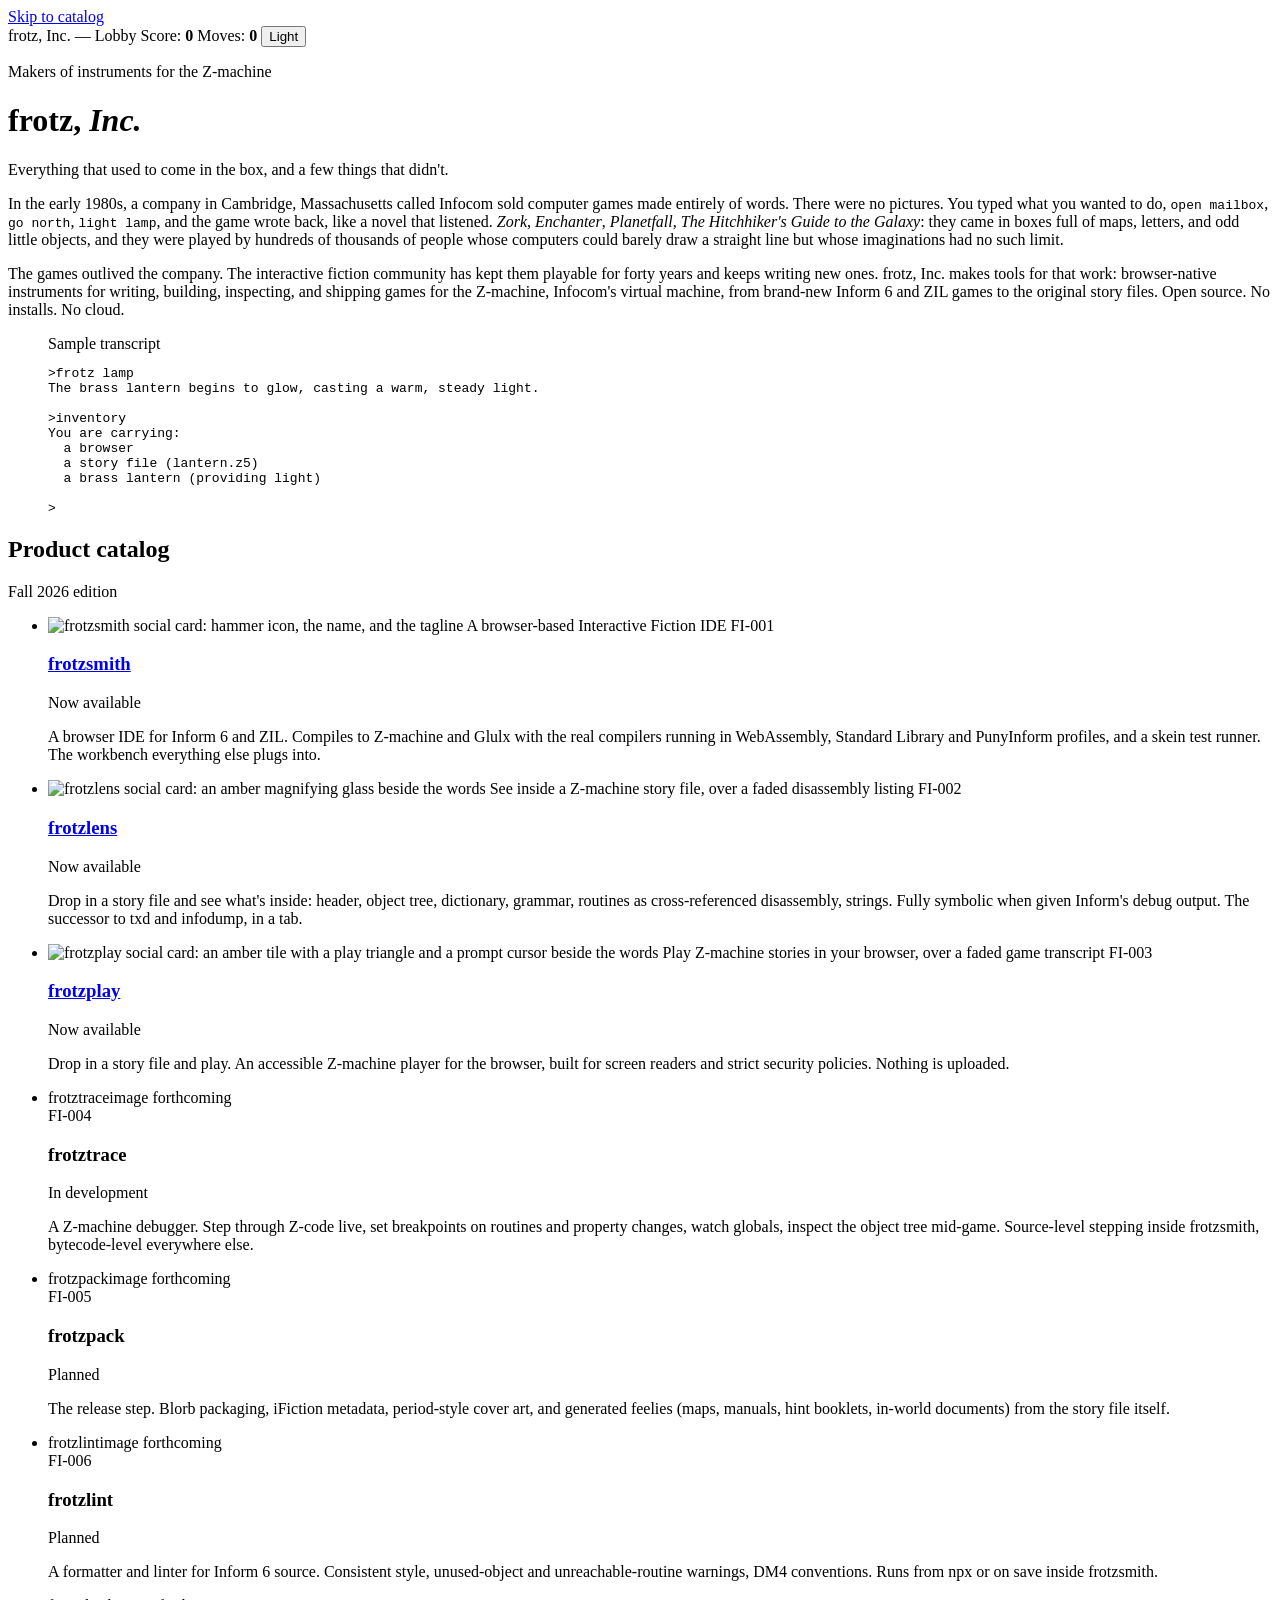
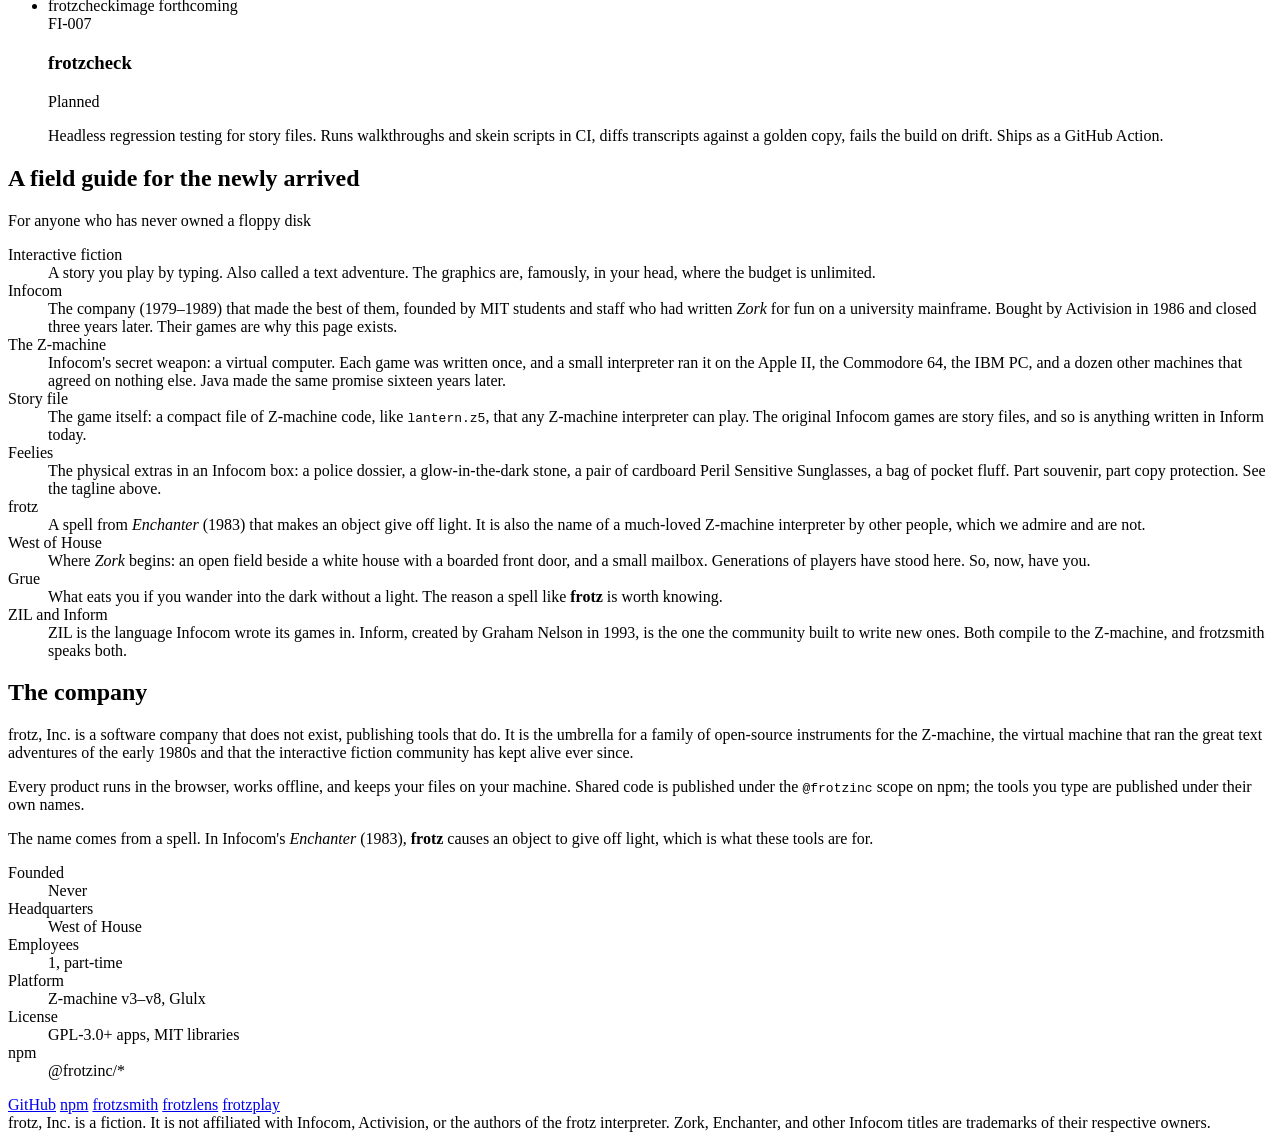
==== commit 8733e8c5: "Always lowercase 'frotz' frotz, Inc., frotzsmith, frotzlens throughout the page, 404, JSON-LD, llms." ====
--- a/public/index.html
+++ b/public/index.html
@@ -3,7 +3,7 @@
 <head>
 <meta charset="utf-8">
 <meta name="viewport" content="width=device-width,initial-scale=1,viewport-fit=cover">
-<title>Frotz, Inc. · Instruments for the Z-machine</title>
+<title>frotz, Inc. · Instruments for the Z-machine</title>
 <meta name="description" content="Browser tools for Infocom-style text adventures, the 1980s games you play by typing: write, build, inspect, and ship Z-machine interactive fiction. Open source.">
 <link rel="canonical" href="https://frotzinc.com/">
 <meta name="author" content="Chris Schweda">
@@ -15,14 +15,14 @@
 <link rel="apple-touch-icon" href="/apple-touch-icon.png">
 
 <meta property="og:type" content="website">
-<meta property="og:site_name" content="Frotz, Inc.">
-<meta property="og:title" content="Frotz, Inc. · Instruments for the Z-machine">
+<meta property="og:site_name" content="frotz, Inc.">
+<meta property="og:title" content="frotz, Inc. · Instruments for the Z-machine">
 <meta property="og:description" content="Everything that used to come in the box, and a few things that didn't. Open-source browser tools for Infocom-style text adventures and the Z-machine.">
 <meta property="og:url" content="https://frotzinc.com/">
 <meta property="og:image" content="https://frotzinc.com/og-image.png">
 <meta property="og:image:width" content="1200">
 <meta property="og:image:height" content="630">
-<meta property="og:image:alt" content="Frotz, Inc. wordmark in amber on a dark terminal, with the line: Makers of instruments for the Z-machine">
+<meta property="og:image:alt" content="frotz, Inc. wordmark in amber on a dark terminal, with the line: Makers of instruments for the Z-machine">
 <meta name="twitter:card" content="summary_large_image">
 
 <link rel="preload" href="/fonts/open-sans-latin-var.woff2" as="font" type="font/woff2" crossorigin>
@@ -36,7 +36,7 @@
    "@type": "WebSite",
    "@id": "https://frotzinc.com/#website",
    "url": "https://frotzinc.com/",
-   "name": "Frotz, Inc.",
+   "name": "frotz, Inc.",
    "inLanguage": "en",
    "publisher": {
     "@id": "https://frotzinc.com/#org"
@@ -46,7 +46,7 @@
    "@type": "WebPage",
    "@id": "https://frotzinc.com/#webpage",
    "url": "https://frotzinc.com/",
-   "name": "Frotz, Inc. · Instruments for the Z-machine",
+   "name": "frotz, Inc. · Instruments for the Z-machine",
    "description": "Browser tools for Infocom-style text adventures, the 1980s games you play by typing: write, build, inspect, and ship Z-machine interactive fiction. Open source.",
    "inLanguage": "en",
    "isPartOf": {
@@ -82,7 +82,7 @@
   {
    "@type": "Organization",
    "@id": "https://frotzinc.com/#org",
-   "name": "Frotz, Inc.",
+   "name": "frotz, Inc.",
    "url": "https://frotzinc.com/",
    "logo": {
     "@type": "ImageObject",
@@ -108,7 +108,7 @@
      "position": 1,
      "item": {
       "@type": "SoftwareApplication",
-      "name": "Frotzsmith",
+      "name": "frotzsmith",
       "license": "https://spdx.org/licenses/GPL-3.0-or-later.html",
       "url": "https://frotzsmith.frotzinc.com",
       "applicationCategory": "DeveloperApplication",
@@ -125,7 +125,7 @@
      "position": 2,
      "item": {
       "@type": "SoftwareApplication",
-      "name": "Frotzlens",
+      "name": "frotzlens",
       "license": "https://spdx.org/licenses/GPL-3.0-or-later.html",
       "url": "https://frotzlens.frotzinc.com",
       "image": "https://frotzinc.com/images/frotzlens-card-1200.webp",
@@ -144,6 +144,7 @@
      "item": {
       "@type": "SoftwareApplication",
       "name": "frotzplay",
+    "license": "https://spdx.org/licenses/GPL-3.0-or-later.html",
       "url": "https://frotzplay.frotzinc.com",
       "applicationCategory": "GameApplication",
       "operatingSystem": "Web browser",
@@ -172,7 +173,7 @@
 
 <a class="skip" href="#products">Skip to catalog</a>
 <div class="status" role="group" aria-label="Status line">
-  <span aria-hidden="true">Frotz, Inc. — Lobby</span>
+  <span aria-hidden="true">frotz, Inc. — Lobby</span>
   <span class="right">
     <span class="score" aria-hidden="true">Score: <b id="score">0</b></span>
     <span class="score" aria-hidden="true">Moves: <b id="moves">0</b></span>
@@ -183,10 +184,10 @@
 <main class="wrap">
   <header class="hero">
     <p class="eyebrow">Makers of instruments for the Z-machine</p>
-    <h1 class="wordmark">Frotz, <em>Inc.</em></h1>
+    <h1 class="wordmark">frotz, <em>Inc.</em></h1>
     <p class="tagline">Everything that used to come in the box, and a few things that didn't.</p>
     <p class="lede">In the early 1980s, a company in Cambridge, Massachusetts called Infocom sold computer games made entirely of words. There were no pictures. You typed what you wanted to do, <kbd>open mailbox</kbd>, <kbd>go north</kbd>, <kbd>light lamp</kbd>, and the game wrote back, like a novel that listened. <i>Zork</i>, <i>Enchanter</i>, <i>Planetfall</i>, <i>The Hitchhiker's Guide to the Galaxy</i>: they came in boxes full of maps, letters, and odd little objects, and they were played by hundreds of thousands of people whose computers could barely draw a straight line but whose imaginations had no such limit.</p>
-    <p class="lede">The games outlived the company. The interactive fiction community has kept them playable for forty years and keeps writing new ones. Frotz, Inc. makes tools for that work: browser-native instruments for writing, building, inspecting, and shipping games for the Z-machine, Infocom's virtual machine, from brand-new Inform 6 and ZIL games to the original story files. Open source. No installs. No cloud.</p>
+    <p class="lede">The games outlived the company. The interactive fiction community has kept them playable for forty years and keeps writing new ones. frotz, Inc. makes tools for that work: browser-native instruments for writing, building, inspecting, and shipping games for the Z-machine, Infocom's virtual machine, from brand-new Inform 6 and ZIL games to the original story files. Open source. No installs. No cloud.</p>
 
     <figure class="transcript-wrap"><figcaption class="sr-only">Sample transcript</figcaption><pre class="transcript"><span class="cmd">&gt;frotz lamp</span>
 The brass lantern begins to glow, casting a <span class="lit">warm, steady light</span>.
@@ -210,10 +211,10 @@
         <img class="thumb" src="/images/frotzsmith-card-1200.webp"
              srcset="/images/frotzsmith-card-480.webp 480w, /images/frotzsmith-card-1200.webp 1200w"
              sizes="(max-width: 720px) calc(100vw - 32px), 220px"
-             alt="Frotzsmith social card: hammer icon, the name, and the tagline A browser-based Interactive Fiction IDE"
+             alt="frotzsmith social card: hammer icon, the name, and the tagline A browser-based Interactive Fiction IDE"
              width="1200" height="630" loading="lazy" decoding="async">
         <span class="sku">FI-001</span>
-        <h3 class="name"><a href="https://frotzsmith.frotzinc.com" target="_blank" rel="noopener">Frotzsmith</a></h3>
+        <h3 class="name"><a href="https://frotzsmith.frotzinc.com" target="_blank" rel="noopener">frotzsmith</a></h3>
         <span class="badge live">Now available</span>
         <p class="desc">A browser IDE for Inform 6 and ZIL. Compiles to Z-machine and Glulx with the real compilers running in WebAssembly, Standard Library and PunyInform profiles, and a skein test runner. The workbench everything else plugs into.</p>
       </li>
@@ -221,10 +222,10 @@
         <img class="thumb" src="/images/frotzlens-card-1200.webp"
              srcset="/images/frotzlens-card-480.webp 480w, /images/frotzlens-card-1200.webp 1200w"
              sizes="(max-width: 720px) calc(100vw - 32px), 220px"
-             alt="Frotzlens social card: an amber magnifying glass beside the words See inside a Z-machine story file, over a faded disassembly listing"
+             alt="frotzlens social card: an amber magnifying glass beside the words See inside a Z-machine story file, over a faded disassembly listing"
              width="1200" height="630" loading="lazy" decoding="async">
         <span class="sku">FI-002</span>
-        <h3 class="name"><a href="https://frotzlens.frotzinc.com" target="_blank" rel="noopener">Frotzlens</a></h3>
+        <h3 class="name"><a href="https://frotzlens.frotzinc.com" target="_blank" rel="noopener">frotzlens</a></h3>
         <span class="badge live">Now available</span>
         <p class="desc">Drop in a story file and see what's inside: header, object tree, dictionary, grammar, routines as cross-referenced disassembly, strings. Fully symbolic when given Inform's debug output. The successor to txd and infodump, in a tab.</p>
       </li>
@@ -244,7 +245,7 @@
         <span class="sku">FI-004</span>
         <h3 class="name">frotztrace</h3>
         <span class="badge dev">In development</span>
-        <p class="desc">A Z-machine debugger. Step through Z-code live, set breakpoints on routines and property changes, watch globals, inspect the object tree mid-game. Source-level stepping inside Frotzsmith, bytecode-level everywhere else.</p>
+        <p class="desc">A Z-machine debugger. Step through Z-code live, set breakpoints on routines and property changes, watch globals, inspect the object tree mid-game. Source-level stepping inside frotzsmith, bytecode-level everywhere else.</p>
       </li>
       <li class="item">
         <div class="thumb thumb-empty" aria-hidden="true"><span>frotzpack</span><span class="thumb-note">image forthcoming</span></div>
@@ -258,7 +259,7 @@
         <span class="sku">FI-006</span>
         <h3 class="name">frotzlint</h3>
         <span class="badge plan">Planned</span>
-        <p class="desc">A formatter and linter for Inform 6 source. Consistent style, unused-object and unreachable-routine warnings, DM4 conventions. Runs from npx or on save inside Frotzsmith.</p>
+        <p class="desc">A formatter and linter for Inform 6 source. Consistent style, unused-object and unreachable-routine warnings, DM4 conventions. Runs from npx or on save inside frotzsmith.</p>
       </li>
       <li class="item">
         <div class="thumb thumb-empty" aria-hidden="true"><span>frotzcheck</span><span class="thumb-note">image forthcoming</span></div>
@@ -286,21 +287,21 @@
       <dd>The game itself: a compact file of Z-machine code, like <code>lantern.z5</code>, that any Z-machine interpreter can play. The original Infocom games are story files, and so is anything written in Inform today.</dd>
       <dt>Feelies</dt>
       <dd>The physical extras in an Infocom box: a police dossier, a glow-in-the-dark stone, a pair of cardboard Peril Sensitive Sunglasses, a bag of pocket fluff. Part souvenir, part copy protection. See the tagline above.</dd>
-      <dt>Frotz</dt>
+      <dt>frotz</dt>
       <dd>A spell from <i>Enchanter</i> (1983) that makes an object give off light. It is also the name of a much-loved Z-machine interpreter by other people, which we admire and are not.</dd>
       <dt>West of House</dt>
       <dd>Where <i>Zork</i> begins: an open field beside a white house with a boarded front door, and a small mailbox. Generations of players have stood here. So, now, have you.</dd>
       <dt>Grue</dt>
       <dd>What eats you if you wander into the dark without a light. The reason a spell like <b>frotz</b> is worth knowing.</dd>
       <dt>ZIL and Inform</dt>
-      <dd>ZIL is the language Infocom wrote its games in. Inform, created by Graham Nelson in 1993, is the one the community built to write new ones. Both compile to the Z-machine, and Frotzsmith speaks both.</dd>
+      <dd>ZIL is the language Infocom wrote its games in. Inform, created by Graham Nelson in 1993, is the one the community built to write new ones. Both compile to the Z-machine, and frotzsmith speaks both.</dd>
     </dl>
   </section>
 
   <section class="section about" aria-labelledby="company">
     <div>
       <div class="section-head"><h2 id="company">The company</h2></div>
-      <p>Frotz, Inc. is a software company that does not exist, publishing tools that do. It is the umbrella for a family of open-source instruments for the Z-machine, the virtual machine that ran the great text adventures of the early 1980s and that the interactive fiction community has kept alive ever since.</p>
+      <p>frotz, Inc. is a software company that does not exist, publishing tools that do. It is the umbrella for a family of open-source instruments for the Z-machine, the virtual machine that ran the great text adventures of the early 1980s and that the interactive fiction community has kept alive ever since.</p>
       <p>Every product runs in the browser, works offline, and keeps your files on your machine. Shared code is published under the <code>@frotzinc</code> scope on npm; the tools you type are published under their own names.</p>
       <p>The name comes from a spell. In Infocom's <i>Enchanter</i> (1983), <b>frotz</b> causes an object to give off light, which is what these tools are for.</p>
     </div>
@@ -320,11 +321,11 @@
     <div class="links">
       <a href="https://github.com/cschweda" target="_blank" rel="noopener">GitHub</a>
       <a href="https://www.npmjs.com/org/frotzinc" target="_blank" rel="noopener">npm</a>
-      <a href="https://frotzsmith.frotzinc.com" target="_blank" rel="noopener">Frotzsmith</a>
-      <a href="https://frotzlens.frotzinc.com" target="_blank" rel="noopener">Frotzlens</a>
+      <a href="https://frotzsmith.frotzinc.com" target="_blank" rel="noopener">frotzsmith</a>
+      <a href="https://frotzlens.frotzinc.com" target="_blank" rel="noopener">frotzlens</a>
       <a href="https://frotzplay.frotzinc.com" target="_blank" rel="noopener">frotzplay</a>
     </div>
-    <div>Frotz, Inc. is a fiction. It is not affiliated with Infocom, Activision, or the authors of the Frotz interpreter. Zork, Enchanter, and other Infocom titles are trademarks of their respective owners.</div>
+    <div>frotz, Inc. is a fiction. It is not affiliated with Infocom, Activision, or the authors of the frotz interpreter. Zork, Enchanter, and other Infocom titles are trademarks of their respective owners.</div>
   </footer>
 </main>
 
